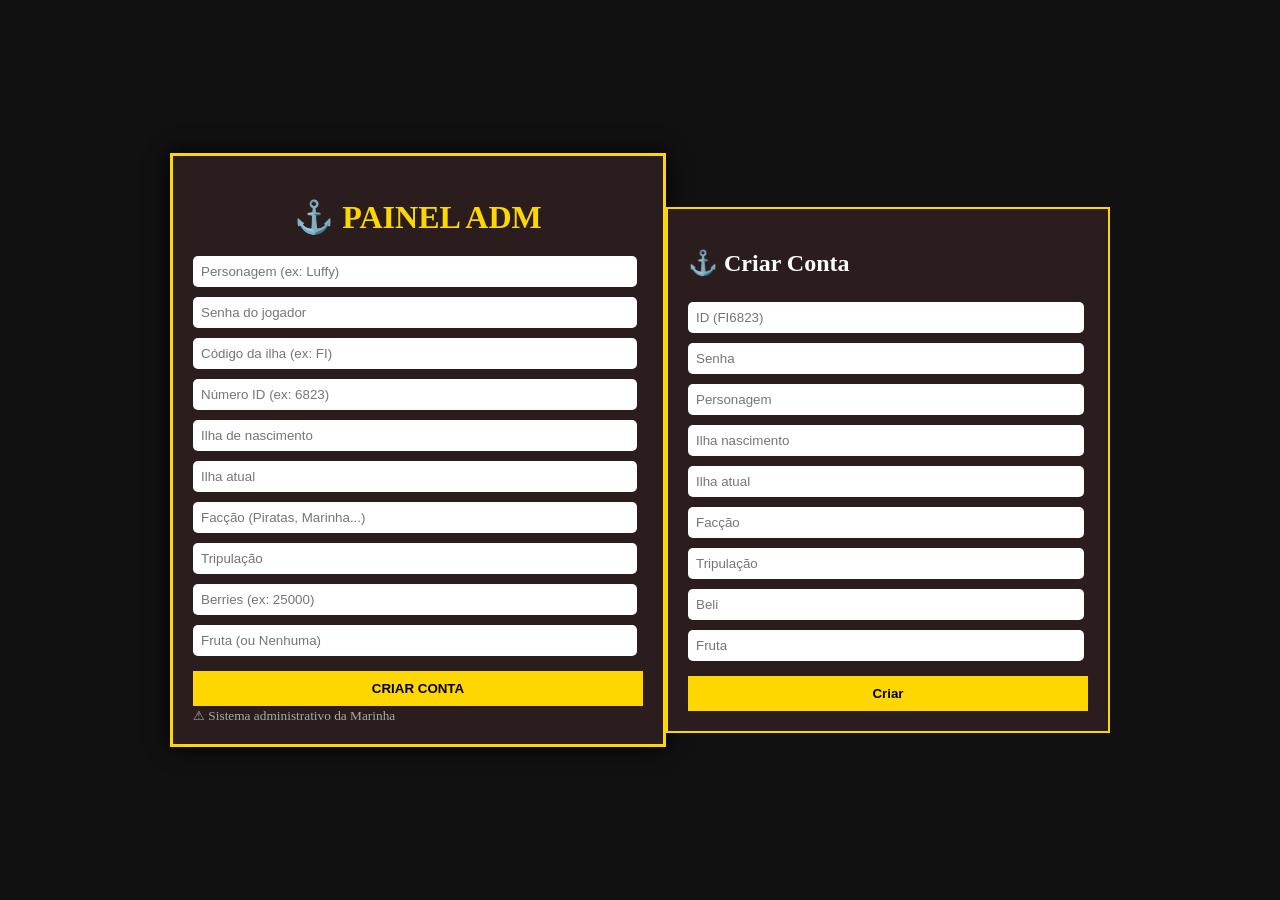
==== admin.html @ e33a10d9 "Add files via upload" ====
<!DOCTYPE html>
<html lang="pt-br">
<head>
<meta charset="UTF-8">
<title>Painel ADM - One Piece RPG</title>

<style>
body {
  margin: 0;
  font-family: Georgia, serif;
  background: #1b1b1b;
  color: white;
  display: flex;
  justify-content: center;
  align-items: center;
  height: 100vh;
}

.panel {
  width: 450px;
  background: #2b1d1d;
  padding: 20px;
  border: 3px solid gold;
  box-shadow: 0 0 20px black;
}

h1 {
  text-align: center;
  color: gold;
  margin-bottom: 15px;
}

input {
  width: 95%;
  padding: 10px;
  margin: 6px 0;
  border: none;
  border-radius: 5px;
}

button {
  width: 100%;
  padding: 12px;
  margin-top: 10px;
  background: gold;
  border: none;
  font-weight: bold;
  cursor: pointer;
}

button:hover {
  background: orange;
}

small {
  color: #aaa;
}
</style>
</head>

<body>

<div class="panel">
  <h1>⚓ PAINEL ADM</h1>

  <input id="personagem" placeholder="Personagem (ex: Luffy)">
  <input id="senha" placeholder="Senha do jogador">
  <input id="ilha" placeholder="Código da ilha (ex: FI)">
  <input id="numero" placeholder="Número ID (ex: 6823)">

  <input id="ilhaNascimento" placeholder="Ilha de nascimento">
  <input id="ilhaAtual" placeholder="Ilha atual">
  <input id="faccao" placeholder="Facção (Piratas, Marinha...)">
  <input id="tripulacao" placeholder="Tripulação">

  <input id="beli" placeholder="Berries (ex: 25000)">
  <input id="fruta" placeholder="Fruta (ou Nenhuma)">

  <button onclick="criarConta()">CRIAR CONTA</button>

  <small>⚠ Sistema administrativo da Marinha</small>
</div>

<script>
function criarConta() {

  const conta = {
    id: document.getElementById("ilha").value + document.getElementById("numero").value,

    senha: document.getElementById("senha").value,

    personagem: document.getElementById("personagem").value,
    ilhaNascimento: document.getElementById("ilhaNascimento").value,
    ilhaAtual: document.getElementById("ilhaAtual").value,
    faccao: document.getElementById("faccao").value,
    tripulacao: document.getElementById("tripulacao").value,

    level: 1,
    xp: 0,
    xpMax: 100,
    beli: Number(document.getElementById("beli").value),
    salario: 0,
    barco: "Nenhum",
    fruta: document.getElementById("fruta").value,
    ranking: 999
  };

  let contas = JSON.parse(localStorage.getItem("contas")) || [];
  contas.push(conta);

  localStorage.setItem("contas", JSON.stringify(contas));

  alert("Conta criada com sucesso! ID: " + conta.id);

  console.log(conta);
}
</script>

</body>
</html>
<!DOCTYPE html>
<html lang="pt-br">
<head>
<meta charset="UTF-8">
<title>ADM RPG</title>

<style>
body{background:#111;color:white;font-family:Georgia;display:flex;justify-content:center}
.box{width:400px;background:#2b1d1d;padding:20px;margin-top:40px;border:2px solid gold}
input{width:95%;padding:8px;margin:5px 0}
button{width:100%;padding:10px;background:gold;border:none;cursor:pointer}
</style>
</head>

<body>

<div class="box">
<h2>⚓ Criar Conta</h2>

<input id="id" placeholder="ID (FI6823)">
<input id="senha" placeholder="Senha">
<input id="nome" placeholder="Personagem">
<input id="ilhaN" placeholder="Ilha nascimento">
<input id="ilhaA" placeholder="Ilha atual">
<input id="faccao" placeholder="Facção">
<input id="trip" placeholder="Tripulação">
<input id="beli" placeholder="Beli">
<input id="fruta" placeholder="Fruta">

<button onclick="criar()">Criar</button>
</div>

<script>
function criar(){

let conta = {
 id: document.getElementById("id").value,
 senha: document.getElementById("senha").value,
 personagem: document.getElementById("nome").value,
 ilhaNascimento: document.getElementById("ilhaN").value,
 ilhaAtual: document.getElementById("ilhaA").value,
 faccao: document.getElementById("faccao").value,
 tripulacao: document.getElementById("trip").value,
 level: 1,
 xp: 0,
 xpMax: 100,
 beli: Number(document.getElementById("beli").value),
 fruta: document.getElementById("fruta").value,
 barco: "Nenhum",
 ranking: 999
};

let contas = JSON.parse(localStorage.getItem("contas")) || [];
contas.push(conta);

localStorage.setItem("contas", JSON.stringify(contas));

alert("Conta criada!");
}
</script>

</body>
</html>
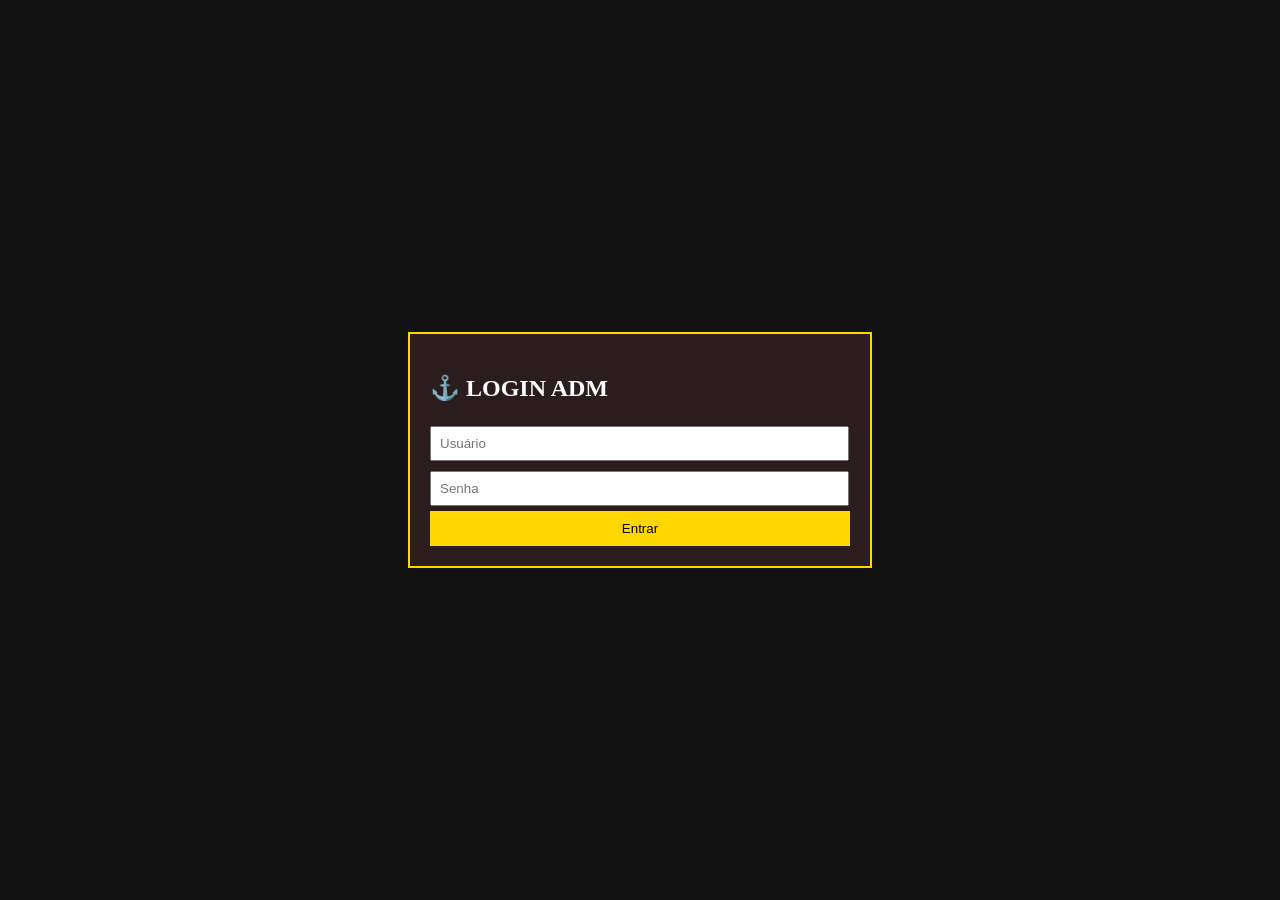
==== commit 8751a9fa: "Add files via upload" ====
--- a/admin.html
+++ b/admin.html
@@ -1,123 +1,3 @@
-<!DOCTYPE html>
-<html lang="pt-br">
-<head>
-<meta charset="UTF-8">
-<title>Painel ADM - One Piece RPG</title>
-
-<style>
-body {
-  margin: 0;
-  font-family: Georgia, serif;
-  background: #1b1b1b;
-  color: white;
-  display: flex;
-  justify-content: center;
-  align-items: center;
-  height: 100vh;
-}
-
-.panel {
-  width: 450px;
-  background: #2b1d1d;
-  padding: 20px;
-  border: 3px solid gold;
-  box-shadow: 0 0 20px black;
-}
-
-h1 {
-  text-align: center;
-  color: gold;
-  margin-bottom: 15px;
-}
-
-input {
-  width: 95%;
-  padding: 10px;
-  margin: 6px 0;
-  border: none;
-  border-radius: 5px;
-}
-
-button {
-  width: 100%;
-  padding: 12px;
-  margin-top: 10px;
-  background: gold;
-  border: none;
-  font-weight: bold;
-  cursor: pointer;
-}
-
-button:hover {
-  background: orange;
-}
-
-small {
-  color: #aaa;
-}
-</style>
-</head>
-
-<body>
-
-<div class="panel">
-  <h1>⚓ PAINEL ADM</h1>
-
-  <input id="personagem" placeholder="Personagem (ex: Luffy)">
-  <input id="senha" placeholder="Senha do jogador">
-  <input id="ilha" placeholder="Código da ilha (ex: FI)">
-  <input id="numero" placeholder="Número ID (ex: 6823)">
-
-  <input id="ilhaNascimento" placeholder="Ilha de nascimento">
-  <input id="ilhaAtual" placeholder="Ilha atual">
-  <input id="faccao" placeholder="Facção (Piratas, Marinha...)">
-  <input id="tripulacao" placeholder="Tripulação">
-
-  <input id="beli" placeholder="Berries (ex: 25000)">
-  <input id="fruta" placeholder="Fruta (ou Nenhuma)">
-
-  <button onclick="criarConta()">CRIAR CONTA</button>
-
-  <small>⚠ Sistema administrativo da Marinha</small>
-</div>
-
-<script>
-function criarConta() {
-
-  const conta = {
-    id: document.getElementById("ilha").value + document.getElementById("numero").value,
-
-    senha: document.getElementById("senha").value,
-
-    personagem: document.getElementById("personagem").value,
-    ilhaNascimento: document.getElementById("ilhaNascimento").value,
-    ilhaAtual: document.getElementById("ilhaAtual").value,
-    faccao: document.getElementById("faccao").value,
-    tripulacao: document.getElementById("tripulacao").value,
-
-    level: 1,
-    xp: 0,
-    xpMax: 100,
-    beli: Number(document.getElementById("beli").value),
-    salario: 0,
-    barco: "Nenhum",
-    fruta: document.getElementById("fruta").value,
-    ranking: 999
-  };
-
-  let contas = JSON.parse(localStorage.getItem("contas")) || [];
-  contas.push(conta);
-
-  localStorage.setItem("contas", JSON.stringify(contas));
-
-  alert("Conta criada com sucesso! ID: " + conta.id);
-
-  console.log(conta);
-}
-</script>
-
-</body>
-</html>
 <!DOCTYPE html>
 <html lang="pt-br">
 <head>
@@ -125,17 +5,56 @@
 <title>ADM RPG</title>
 
 <style>
-body{background:#111;color:white;font-family:Georgia;display:flex;justify-content:center}
-.box{width:400px;background:#2b1d1d;padding:20px;margin-top:40px;border:2px solid gold}
-input{width:95%;padding:8px;margin:5px 0}
-button{width:100%;padding:10px;background:gold;border:none;cursor:pointer}
+body{
+margin:0;
+font-family:Georgia;
+background:#111;
+color:white;
+display:flex;
+justify-content:center;
+align-items:center;
+height:100vh;
+}
+
+.panel{
+width:420px;
+background:#2b1d1d;
+padding:20px;
+border:2px solid gold;
+}
+
+input{
+width:95%;
+padding:8px;
+margin:5px 0;
+}
+
+button{
+width:100%;
+padding:10px;
+background:gold;
+border:none;
+cursor:pointer;
+}
+
+#painel{display:none;}
 </style>
 </head>
 
 <body>
 
-<div class="box">
-<h2>⚓ Criar Conta</h2>
+<div class="panel" id="loginAdm">
+<h2>⚓ LOGIN ADM</h2>
+
+<input id="admUser" placeholder="Usuário">
+<input id="admPass" type="password" placeholder="Senha">
+
+<button onclick="entrarAdm()">Entrar</button>
+</div>
+
+<div class="panel" id="painel">
+
+<h2>⚓ CRIAR CONTA</h2>
 
 <input id="id" placeholder="ID (FI6823)">
 <input id="senha" placeholder="Senha">
@@ -147,27 +66,43 @@
 <input id="beli" placeholder="Beli">
 <input id="fruta" placeholder="Fruta">
 
-<button onclick="criar()">Criar</button>
+<button onclick="criar()">Criar Conta</button>
+
 </div>
 
 <script>
+
+function entrarAdm(){
+
+let u = document.getElementById("admUser").value;
+let p = document.getElementById("admPass").value;
+
+if(u === "admin" && p === "Luffy2026"){
+document.getElementById("loginAdm").style.display="none";
+document.getElementById("painel").style.display="block";
+}else{
+alert("Acesso negado!");
+}
+
+}
+
 function criar(){
 
 let conta = {
- id: document.getElementById("id").value,
- senha: document.getElementById("senha").value,
- personagem: document.getElementById("nome").value,
- ilhaNascimento: document.getElementById("ilhaN").value,
- ilhaAtual: document.getElementById("ilhaA").value,
- faccao: document.getElementById("faccao").value,
- tripulacao: document.getElementById("trip").value,
- level: 1,
- xp: 0,
- xpMax: 100,
- beli: Number(document.getElementById("beli").value),
- fruta: document.getElementById("fruta").value,
- barco: "Nenhum",
- ranking: 999
+id: document.getElementById("id").value,
+senha: document.getElementById("senha").value,
+personagem: document.getElementById("nome").value,
+ilhaNascimento: document.getElementById("ilhaN").value,
+ilhaAtual: document.getElementById("ilhaA").value,
+faccao: document.getElementById("faccao").value,
+tripulacao: document.getElementById("trip").value,
+level: 1,
+xp: 0,
+xpMax: 100,
+beli: Number(document.getElementById("beli").value),
+fruta: document.getElementById("fruta").value,
+barco: "Nenhum",
+ranking: 999
 };
 
 let contas = JSON.parse(localStorage.getItem("contas")) || [];
@@ -175,8 +110,9 @@
 
 localStorage.setItem("contas", JSON.stringify(contas));
 
-alert("Conta criada!");
+alert("Conta criada com sucesso!");
 }
+
 </script>
 
 </body>
